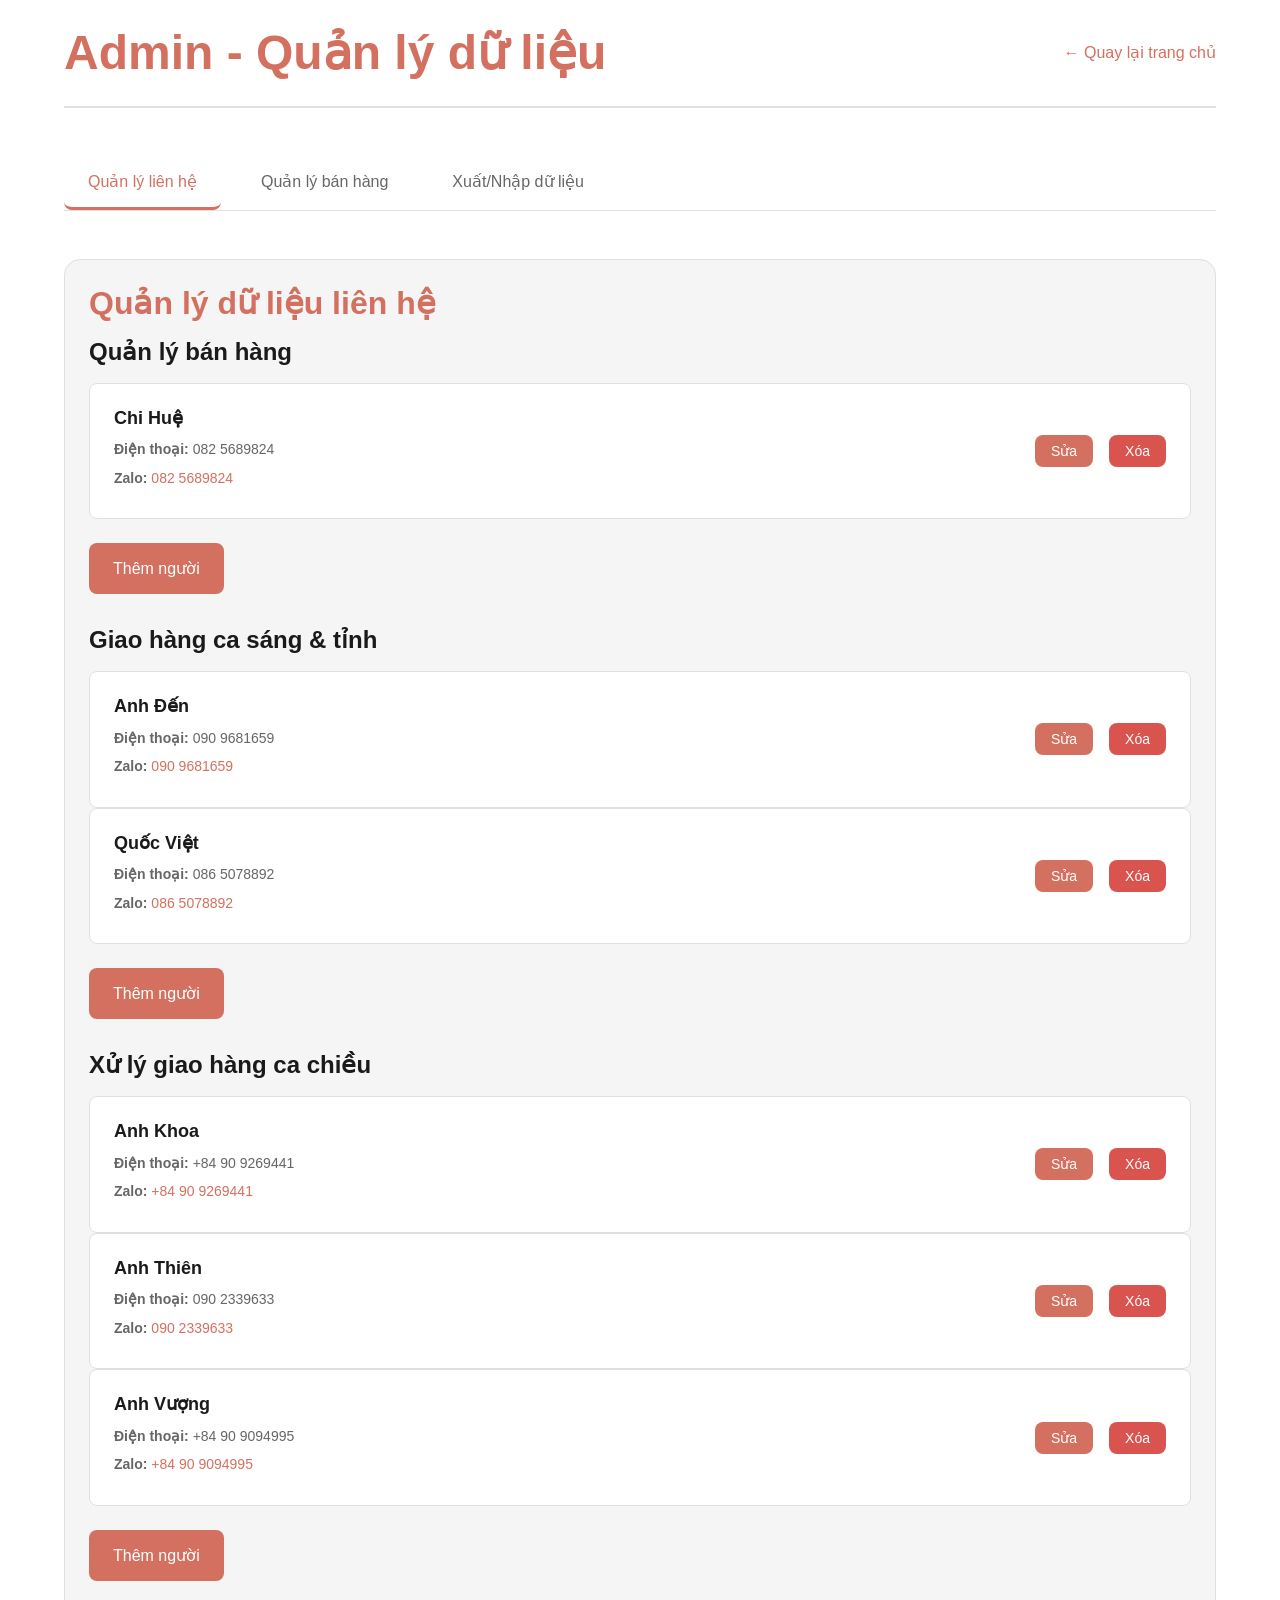
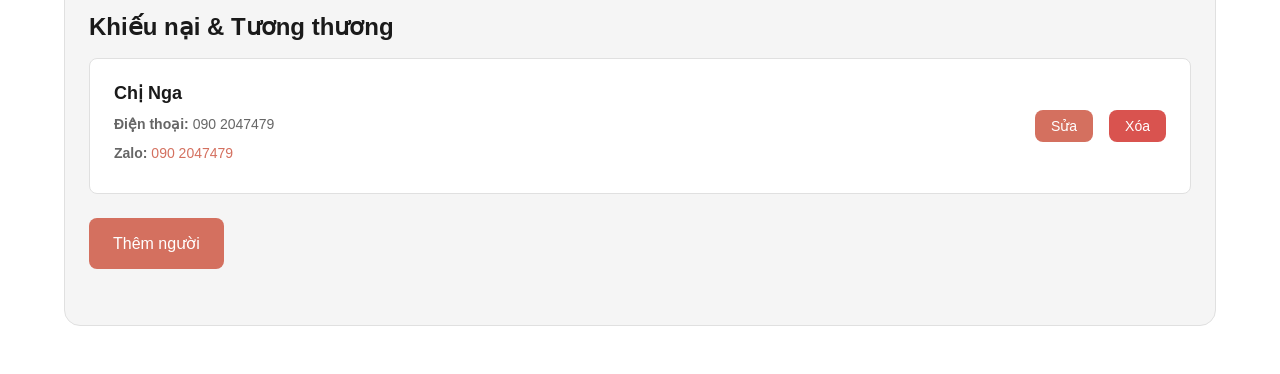
==== admin/index.html @ d62382dd "feat: admin page for contact and sales data management Create admin interface for editing contact an" ====
<!DOCTYPE html>
<html lang="vi">
<head>
    <meta charset="UTF-8">
    <meta name="viewport" content="width=device-width, initial-scale=1.0">
    <meta name="description" content="Admin - Quản lý dữ liệu">
    <title>Admin - Quản lý dữ liệu</title>
    <link rel="stylesheet" href="../css/root.css">
    <style>
        /* Admin Styles */
        .admin-container {
            max-width: 1200px;
            margin: 0 auto;
            padding: var(--spacing-lg);
        }

        .admin-header {
            display: flex;
            justify-content: space-between;
            align-items: center;
            margin-bottom: var(--spacing-2xl);
            border-bottom: 2px solid var(--color-border);
            padding-bottom: var(--spacing-lg);
        }

        .admin-header h1 {
            margin: 0;
            color: var(--color-primary);
        }

        .admin-tabs {
            display: flex;
            gap: var(--spacing-md);
            margin-bottom: var(--spacing-2xl);
            border-bottom: 1px solid var(--color-border);
        }

        .admin-tab-btn {
            padding: var(--spacing-md) var(--spacing-lg);
            background: none;
            border: none;
            border-bottom: 3px solid transparent;
            color: var(--color-text-light);
            font-size: var(--font-size-base);
            cursor: pointer;
            transition: all var(--transition-fast);
        }

        .admin-tab-btn.active {
            color: var(--color-primary);
            border-bottom-color: var(--color-primary);
            background: none;
        }

        .admin-tab-btn:hover {
            background: none;
            color: var(--color-text);
        }

        .admin-content {
            display: none;
        }

        .admin-content.active {
            display: block;
        }

        /* Form Styles */
        .form-section {
            background: var(--color-bg-secondary);
            border-radius: var(--radius-lg);
            padding: var(--spacing-lg);
            margin-bottom: var(--spacing-lg);
            border: 1px solid var(--color-border);
        }

        .form-section h2 {
            margin-top: 0;
            color: var(--color-primary);
        }

        .form-group {
            margin-bottom: var(--spacing-lg);
        }

        .form-group label {
            display: block;
            margin-bottom: var(--spacing-sm);
            font-weight: 600;
            color: var(--color-text);
        }

        .form-group input,
        .form-group textarea,
        .form-group select {
            width: 100%;
            padding: var(--spacing-md);
            border: 1px solid var(--color-border);
            border-radius: var(--radius-md);
            font-family: inherit;
            font-size: var(--font-size-base);
            color: var(--color-text);
            background-color: var(--color-bg);
            transition: border-color var(--transition-fast);
        }

        .form-group textarea {
            min-height: 100px;
            resize: vertical;
        }

        .form-group input:focus,
        .form-group textarea:focus,
        .form-group select:focus {
            outline: none;
            border-color: var(--color-primary);
            box-shadow: 0 0 0 3px rgba(212, 112, 95, 0.1);
        }

        .form-row {
            display: grid;
            grid-template-columns: 1fr 1fr;
            gap: var(--spacing-md);
        }

        /* Button Styles */
        .button-group {
            display: flex;
            gap: var(--spacing-md);
            margin-top: var(--spacing-lg);
            flex-wrap: wrap;
        }

        .btn-primary {
            background-color: var(--color-primary);
            color: white;
            padding: var(--spacing-md) var(--spacing-lg);
        }

        .btn-secondary {
            background-color: var(--color-bg-tertiary);
            color: var(--color-text);
            border: 1px solid var(--color-border);
        }

        .btn-danger {
            background-color: #D9534F;
            color: white;
        }

        .btn-danger:hover {
            background-color: #C9302C;
        }

        .btn-success {
            background-color: var(--color-accent);
            color: white;
        }

        .btn-success:hover {
            background-color: #2D5016;
        }

        /* List Styles */
        .item-list {
            display: flex;
            flex-direction: column;
            gap: var(--spacing-md);
        }

        .item-card {
            background: var(--color-bg);
            border: 1px solid var(--color-border);
            border-radius: var(--radius-md);
            padding: var(--spacing-lg);
            display: flex;
            justify-content: space-between;
            align-items: center;
        }

        .item-info h3 {
            margin: 0 0 var(--spacing-sm) 0;
            font-size: var(--font-size-lg);
        }

        .item-info p {
            margin: var(--spacing-xs) 0;
            color: var(--color-text-light);
            font-size: var(--font-size-sm);
        }

        .item-actions {
            display: flex;
            gap: var(--spacing-md);
        }

        .item-actions button {
            padding: var(--spacing-sm) var(--spacing-md);
            font-size: var(--font-size-sm);
        }

        /* Modal Styles */
        .modal {
            display: none;
            position: fixed;
            top: 0;
            left: 0;
            width: 100%;
            height: 100%;
            background: rgba(0, 0, 0, 0.5);
            z-index: 1000;
            justify-content: center;
            align-items: center;
        }

        .modal.active {
            display: flex;
        }

        .modal-content {
            background: var(--color-bg);
            border-radius: var(--radius-lg);
            padding: var(--spacing-xl);
            max-width: 600px;
            width: 90%;
            max-height: 90vh;
            overflow-y: auto;
            box-shadow: var(--shadow-lg);
        }

        .modal-header {
            display: flex;
            justify-content: space-between;
            align-items: center;
            margin-bottom: var(--spacing-lg);
            border-bottom: 1px solid var(--color-border);
            padding-bottom: var(--spacing-lg);
        }

        .modal-header h2 {
            margin: 0;
        }

        .close-btn {
            background: none;
            border: none;
            font-size: var(--font-size-xl);
            cursor: pointer;
            color: var(--color-text-light);
            width: auto;
            padding: 0;
            height: auto;
        }

        .close-btn:hover {
            color: var(--color-text);
            transform: none;
        }

        /* Status Messages */
        .status-message {
            padding: var(--spacing-md);
            border-radius: var(--radius-md);
            margin-bottom: var(--spacing-md);
            display: none;
            animation: slideDown 0.3s ease-out;
        }

        .status-message.active {
            display: block;
        }

        .status-message.success {
            background-color: #DFF0D8;
            color: #3C763D;
            border: 1px solid #D6E9C6;
        }

        .status-message.error {
            background-color: #F2DEDE;
            color: #A94442;
            border: 1px solid #EBCCD1;
        }

        @keyframes slideDown {
            from {
                opacity: 0;
                transform: translateY(-10px);
            }
            to {
                opacity: 1;
                transform: translateY(0);
            }
        }

        /* Responsive */
        @media (max-width: 768px) {
            .admin-container {
                padding: var(--spacing-md);
            }

            .form-row {
                grid-template-columns: 1fr;
            }

            .item-card {
                flex-direction: column;
                align-items: flex-start;
            }

            .item-actions {
                width: 100%;
                margin-top: var(--spacing-md);
            }

            .button-group {
                flex-direction: column;
            }

            .button-group button {
                width: 100%;
            }
        }

        /* Data Export/Import */
        .data-section {
            background: var(--color-bg-secondary);
            border-radius: var(--radius-lg);
            padding: var(--spacing-lg);
            margin-bottom: var(--spacing-lg);
            border: 1px solid var(--color-border);
        }

        .data-section h3 {
            margin-top: 0;
        }

        .json-display {
            background: var(--color-bg);
            border: 1px solid var(--color-border);
            border-radius: var(--radius-md);
            padding: var(--spacing-md);
            font-family: 'Courier New', monospace;
            font-size: var(--font-size-sm);
            overflow-x: auto;
            max-height: 400px;
            overflow-y: auto;
        }

        .json-display code {
            color: var(--color-text);
        }
    </style>
</head>
<body>
    <div class="admin-container">
        <div class="admin-header">
            <h1>Admin - Quản lý dữ liệu</h1>
            <a href="../index.html" style="color: var(--color-primary);">← Quay lại trang chủ</a>
        </div>

        <div class="status-message" id="statusMessage"></div>

        <div class="admin-tabs">
            <button class="admin-tab-btn active" data-tab="contact">Quản lý liên hệ</button>
            <button class="admin-tab-btn" data-tab="sales">Quản lý bán hàng</button>
            <button class="admin-tab-btn" data-tab="export">Xuất/Nhập dữ liệu</button>
        </div>

        <!-- Contact Management Tab -->
        <div class="admin-content active" id="contact-tab">
            <div class="form-section">
                <h2>Quản lý dữ liệu liên hệ</h2>
                <div id="contactSections"></div>
            </div>
        </div>

        <!-- Sales Management Tab -->
        <div class="admin-content" id="sales-tab">
            <div class="form-section">
                <h2>Sản phẩm</h2>
                <button class="btn-primary" onclick="openProductModal()">Thêm sản phẩm</button>
                <div id="productsList" class="item-list" style="margin-top: var(--spacing-lg);"></div>
            </div>

            <div class="form-section">
                <h2>Khuyến mại</h2>
                <button class="btn-primary" onclick="openPromotionModal()">Thêm khuyến mại</button>
                <div id="promotionsList" class="item-list" style="margin-top: var(--spacing-lg);"></div>
            </div>
        </div>

        <!-- Export/Import Tab -->
        <div class="admin-content" id="export-tab">
            <div class="data-section">
                <h3>Dữ liệu liên hệ (contact.json)</h3>
                <div class="json-display"><code id="contactJsonDisplay"></code></div>
                <div class="button-group">
                    <button class="btn-primary" onclick="downloadJSON('contact')">Tải xuống contact.json</button>
                    <button class="btn-secondary" onclick="copyToClipboard('contactJsonDisplay')">Sao chép</button>
                </div>
            </div>

            <div class="data-section">
                <h3>Dữ liệu bán hàng (sale.json)</h3>
                <div class="json-display"><code id="saleJsonDisplay"></code></div>
                <div class="button-group">
                    <button class="btn-primary" onclick="downloadJSON('sale')">Tải xuống sale.json</button>
                    <button class="btn-secondary" onclick="copyToClipboard('saleJsonDisplay')">Sao chép</button>
                </div>
            </div>
        </div>
    </div>

    <!-- Product Modal -->
    <div class="modal" id="productModal">
        <div class="modal-content">
            <div class="modal-header">
                <h2 id="productModalTitle">Thêm sản phẩm</h2>
                <button class="close-btn" onclick="closeProductModal()">&times;</button>
            </div>
            <form id="productForm">
                <div class="form-group">
                    <label>Tên sản phẩm</label>
                    <input type="text" id="productName" required>
                </div>
                <div class="form-row">
                    <div class="form-group">
                        <label>Giá (VNĐ)</label>
                        <input type="number" id="productPrice" required min="0">
                    </div>
                    <div class="form-group">
                        <label>Hình ảnh</label>
                        <input type="text" id="productImage" placeholder="tên file">
                    </div>
                </div>
                <div class="form-group">
                    <label>Mô tả</label>
                    <textarea id="productDescription"></textarea>
                </div>
                <div class="button-group">
                    <button type="button" class="btn-primary" onclick="saveProduct()">Lưu</button>
                    <button type="button" class="btn-secondary" onclick="closeProductModal()">Hủy</button>
                </div>
            </form>
        </div>
    </div>

    <!-- Promotion Modal -->
    <div class="modal" id="promotionModal">
        <div class="modal-content">
            <div class="modal-header">
                <h2 id="promotionModalTitle">Thêm khuyến mại</h2>
                <button class="close-btn" onclick="closePromotionModal()">&times;</button>
            </div>
            <form id="promotionForm">
                <div class="form-group">
                    <label>Tiêu đề</label>
                    <input type="text" id="promotionTitle" required>
                </div>
                <div class="form-group">
                    <label>Mô tả</label>
                    <textarea id="promotionDescription"></textarea>
                </div>
                <div class="form-row">
                    <div class="form-group">
                        <label>Giảm giá (%)</label>
                        <input type="number" id="promotionDiscount" required min="0" max="100">
                    </div>
                    <div class="form-group">
                        <label>Hạn sử dụng</label>
                        <input type="date" id="promotionValidUntil" required>
                    </div>
                </div>
                <div class="button-group">
                    <button type="button" class="btn-primary" onclick="savePromotion()">Lưu</button>
                    <button type="button" class="btn-secondary" onclick="closePromotionModal()">Hủy</button>
                </div>
            </form>
        </div>
    </div>

    <script>
        let contactData = {};
        let saleData = {};
        let editingProductIndex = null;
        let editingPromotionIndex = null;

        // Initialize
        async function init() {
            await loadData();
            renderContactSections();
            renderProducts();
            renderPromotions();
            displayJSON();
        }

        async function loadData() {
            try {
                const [contactRes, saleRes] = await Promise.all([
                    fetch('../data/contact.json'),
                    fetch('../data/sale.json')
                ]);

                if (contactRes.ok) contactData = await contactRes.json();
                if (saleRes.ok) saleData = await saleRes.json();
            } catch (error) {
                console.error('Error loading data:', error);
                showStatus('Lỗi khi tải dữ liệu', 'error');
            }
        }

        // Tab Navigation
        document.querySelectorAll('.admin-tab-btn').forEach(btn => {
            btn.addEventListener('click', () => {
                const tabName = btn.dataset.tab;
                document.querySelectorAll('.admin-tab-btn').forEach(b => b.classList.remove('active'));
                document.querySelectorAll('.admin-content').forEach(c => c.classList.remove('active'));
                btn.classList.add('active');
                document.getElementById(tabName + '-tab').classList.add('active');

                if (tabName === 'export') {
                    displayJSON();
                }
            });
        });

        // Contact Section Rendering
        function renderContactSections() {
            const container = document.getElementById('contactSections');
            container.innerHTML = '';

            Object.keys(contactData).forEach(sectionKey => {
                const section = contactData[sectionKey];
                const sectionDiv = document.createElement('div');
                sectionDiv.style.marginBottom = 'var(--spacing-xl)';

                const sectionTitle = document.createElement('h3');
                sectionTitle.textContent = section.title;
                sectionDiv.appendChild(sectionTitle);

                const itemsContainer = document.createElement('div');
                itemsContainer.style.marginBottom = 'var(--spacing-lg)';

                section.items.forEach((item, index) => {
                    const itemDiv = document.createElement('div');
                    itemDiv.className = 'item-card';
                    itemDiv.innerHTML = `
                        <div class="item-info">
                            <h3 style="margin-bottom: var(--spacing-sm);">${item.name}</h3>
                            <p><strong>Điện thoại:</strong> ${item.phone}</p>
                            <p><strong>Zalo:</strong> <a href="${item.href}" target="_blank">${item.phone}</a></p>
                        </div>
                        <div class="item-actions">
                            <button class="btn-primary" onclick="editContactItem('${sectionKey}', ${index})">Sửa</button>
                            <button class="btn-danger" onclick="deleteContactItem('${sectionKey}', ${index})">Xóa</button>
                        </div>
                    `;
                    itemsContainer.appendChild(itemDiv);
                });

                sectionDiv.appendChild(itemsContainer);

                const addBtn = document.createElement('button');
                addBtn.className = 'btn-primary';
                addBtn.textContent = 'Thêm người';
                addBtn.onclick = () => editContactItem(sectionKey, null);
                sectionDiv.appendChild(addBtn);

                container.appendChild(sectionDiv);
            });
        }

        function editContactItem(sectionKey, itemIndex) {
            const name = prompt('Tên:');
            if (name === null) return;

            const phone = prompt('Điện thoại:');
            if (phone === null) return;

            const item = { name, phone, href: `https://zalo.me/${phone.replace(/\s+/g, '')}` };

            if (itemIndex !== null) {
                contactData[sectionKey].items[itemIndex] = item;
            } else {
                contactData[sectionKey].items.push(item);
            }

            saveContactData();
            renderContactSections();
        }

        function deleteContactItem(sectionKey, itemIndex) {
            if (confirm('Xóa mục này?')) {
                contactData[sectionKey].items.splice(itemIndex, 1);
                saveContactData();
                renderContactSections();
            }
        }

        async function saveContactData() {
            try {
                // In a real scenario, you'd send this to a backend API
                // For now, we'll just update the local data and show a message
                console.log('Contact data saved:', contactData);
                showStatus('Dữ liệu liên hệ đã được cập nhật (vui lòng tải xuống để lưu vào file)', 'success');
            } catch (error) {
                showStatus('Lỗi khi lưu dữ liệu', 'error');
            }
        }

        // Product Functions
        function renderProducts() {
            const container = document.getElementById('productsList');
            if (!saleData.products) {
                saleData.products = [];
            }

            container.innerHTML = '';
            saleData.products.forEach((product, index) => {
                const card = document.createElement('div');
                card.className = 'item-card';
                card.innerHTML = `
                    <div class="item-info">
                        <h3 style="margin-bottom: var(--spacing-sm);">${product.name}</h3>
                        <p><strong>Giá:</strong> ${product.price?.toLocaleString('vi-VN')} VNĐ</p>
                        <p style="color: var(--color-text-light);">${product.description}</p>
                    </div>
                    <div class="item-actions">
                        <button class="btn-primary" onclick="editProduct(${index})">Sửa</button>
                        <button class="btn-danger" onclick="deleteProduct(${index})">Xóa</button>
                    </div>
                `;
                container.appendChild(card);
            });
        }

        function openProductModal() {
            editingProductIndex = null;
            document.getElementById('productModalTitle').textContent = 'Thêm sản phẩm';
            document.getElementById('productForm').reset();
            document.getElementById('productModal').classList.add('active');
        }

        function editProduct(index) {
            editingProductIndex = index;
            const product = saleData.products[index];
            document.getElementById('productModalTitle').textContent = 'Sửa sản phẩm';
            document.getElementById('productName').value = product.name;
            document.getElementById('productPrice').value = product.price;
            document.getElementById('productImage').value = product.image || '';
            document.getElementById('productDescription').value = product.description || '';
            document.getElementById('productModal').classList.add('active');
        }

        function closeProductModal() {
            document.getElementById('productModal').classList.remove('active');
            editingProductIndex = null;
        }

        function saveProduct() {
            const product = {
                id: editingProductIndex !== null ? saleData.products[editingProductIndex].id : Date.now(),
                name: document.getElementById('productName').value,
                price: parseInt(document.getElementById('productPrice').value),
                image: document.getElementById('productImage').value,
                description: document.getElementById('productDescription').value
            };

            if (editingProductIndex !== null) {
                saleData.products[editingProductIndex] = product;
            } else {
                saleData.products.push(product);
            }

            saveSaleData();
            renderProducts();
            closeProductModal();
        }

        function deleteProduct(index) {
            if (confirm('Xóa sản phẩm này?')) {
                saleData.products.splice(index, 1);
                saveSaleData();
                renderProducts();
            }
        }

        // Promotion Functions
        function renderPromotions() {
            const container = document.getElementById('promotionsList');
            if (!saleData.promotions) {
                saleData.promotions = [];
            }

            container.innerHTML = '';
            saleData.promotions.forEach((promotion, index) => {
                const card = document.createElement('div');
                card.className = 'item-card';
                card.innerHTML = `
                    <div class="item-info">
                        <h3 style="margin-bottom: var(--spacing-sm);">${promotion.title}</h3>
                        <p style="color: var(--color-text-light);">${promotion.description}</p>
                        <p><strong>Giảm:</strong> ${promotion.discount}% | <strong>Hạn:</strong> ${promotion.validUntil}</p>
                    </div>
                    <div class="item-actions">
                        <button class="btn-primary" onclick="editPromotion(${index})">Sửa</button>
                        <button class="btn-danger" onclick="deletePromotion(${index})">Xóa</button>
                    </div>
                `;
                container.appendChild(card);
            });
        }

        function openPromotionModal() {
            editingPromotionIndex = null;
            document.getElementById('promotionModalTitle').textContent = 'Thêm khuyến mại';
            document.getElementById('promotionForm').reset();
            document.getElementById('promotionModal').classList.add('active');
        }

        function editPromotion(index) {
            editingPromotionIndex = index;
            const promo = saleData.promotions[index];
            document.getElementById('promotionModalTitle').textContent = 'Sửa khuyến mại';
            document.getElementById('promotionTitle').value = promo.title;
            document.getElementById('promotionDescription').value = promo.description || '';
            document.getElementById('promotionDiscount').value = promo.discount;
            document.getElementById('promotionValidUntil').value = promo.validUntil;
            document.getElementById('promotionModal').classList.add('active');
        }

        function closePromotionModal() {
            document.getElementById('promotionModal').classList.remove('active');
            editingPromotionIndex = null;
        }

        function savePromotion() {
            const promotion = {
                id: editingPromotionIndex !== null ? saleData.promotions[editingPromotionIndex].id : Date.now(),
                title: document.getElementById('promotionTitle').value,
                description: document.getElementById('promotionDescription').value,
                discount: parseInt(document.getElementById('promotionDiscount').value),
                validUntil: document.getElementById('promotionValidUntil').value
            };

            if (editingPromotionIndex !== null) {
                saleData.promotions[editingPromotionIndex] = promotion;
            } else {
                saleData.promotions.push(promotion);
            }

            saveSaleData();
            renderPromotions();
            closePromotionModal();
        }

        function deletePromotion(index) {
            if (confirm('Xóa khuyến mại này?')) {
                saleData.promotions.splice(index, 1);
                saveSaleData();
                renderPromotions();
            }
        }

        async function saveSaleData() {
            try {
                console.log('Sale data saved:', saleData);
                showStatus('Dữ liệu bán hàng đã được cập nhật (vui lòng tải xuống để lưu vào file)', 'success');
                displayJSON();
            } catch (error) {
                showStatus('Lỗi khi lưu dữ liệu', 'error');
            }
        }

        // Display JSON
        function displayJSON() {
            document.getElementById('contactJsonDisplay').textContent = JSON.stringify(contactData, null, 2);
            document.getElementById('saleJsonDisplay').textContent = JSON.stringify(saleData, null, 2);
        }

        // Utilities
        function downloadJSON(type) {
            const data = type === 'contact' ? contactData : saleData;
            const jsonString = JSON.stringify(data, null, 2);
            const blob = new Blob([jsonString], { type: 'application/json' });
            const url = URL.createObjectURL(blob);
            const a = document.createElement('a');
            a.href = url;
            a.download = type + '.json';
            a.click();
            URL.revokeObjectURL(url);
        }

        function copyToClipboard(elementId) {
            const element = document.getElementById(elementId);
            const text = element.textContent;
            navigator.clipboard.writeText(text).then(() => {
                showStatus('Đã sao chép vào clipboard', 'success');
            }).catch(() => {
                showStatus('Lỗi khi sao chép', 'error');
            });
        }

        function showStatus(message, type) {
            const element = document.getElementById('statusMessage');
            element.textContent = message;
            element.className = 'status-message active ' + type;
            setTimeout(() => {
                element.classList.remove('active');
            }, 3000);
        }

        // Close modals on background click
        document.getElementById('productModal').addEventListener('click', (e) => {
            if (e.target === document.getElementById('productModal')) {
                closeProductModal();
            }
        });

        document.getElementById('promotionModal').addEventListener('click', (e) => {
            if (e.target === document.getElementById('promotionModal')) {
                closePromotionModal();
            }
        });

        // Initialize on load
        if (document.readyState === 'loading') {
            document.addEventListener('DOMContentLoaded', init);
        } else {
            init();
        }
    </script>
</body>
</html>
---- css/root.css ----
/* Root Theme Variables - Light Mode (Default) */
:root {
  /* Primary Colors */
  --color-primary: #D4705F;
  --color-primary-dark: #B85A4F;
  
  /* Neutral Colors */
  --color-text: #1A1A1A;
  --color-text-light: #666666;
  --color-text-muted: #999999;
  
  --color-bg: #FFFFFF;
  --color-bg-secondary: #F5F5F5;
  --color-bg-tertiary: #EEEEEE;
  
  --color-border: #E0E0E0;
  --color-border-light: #F0F0F0;
  
  /* Accent Colors */
  --color-accent: #2D5016;
  --color-accent-light: #8FB069;
  
  /* Shadows */
  --shadow-sm: 0 1px 3px rgba(0, 0, 0, 0.1);
  --shadow-md: 0 4px 12px rgba(0, 0, 0, 0.1);
  --shadow-lg: 0 10px 25px rgba(0, 0, 0, 0.15);
  
  /* Spacing */
  --spacing-xs: 4px;
  --spacing-sm: 8px;
  --spacing-md: 16px;
  --spacing-lg: 24px;
  --spacing-xl: 32px;
  --spacing-2xl: 48px;
  --spacing-3xl: 64px;
  
  /* Typography */
  --font-family-sans: -apple-system, BlinkMacSystemFont, 'Segoe UI', Roboto, Oxygen, Ubuntu, Cantarell, sans-serif;
  --font-family-serif: Georgia, 'Times New Roman', serif;
  --font-size-xs: 12px;
  --font-size-sm: 14px;
  --font-size-base: 16px;
  --font-size-lg: 18px;
  --font-size-xl: 24px;
  --font-size-2xl: 32px;
  --font-size-3xl: 48px;
  
  --line-height-tight: 1.2;
  --line-height-normal: 1.5;
  --line-height-relaxed: 1.75;
  
  /* Border Radius */
  --radius-sm: 4px;
  --radius-md: 8px;
  --radius-lg: 16px;
  --radius-xl: 24px;
  
  /* Transitions */
  --transition-fast: 150ms ease-in-out;
  --transition-base: 250ms ease-in-out;
  --transition-slow: 350ms ease-in-out;
}

/* Dark Mode */
body.dark {
  --color-primary: #E8A89F;
  --color-primary-dark: #D4705F;
  
  --color-text: #E5E5E5;
  --color-text-light: #B0B0B0;
  --color-text-muted: #808080;
  
  --color-bg: #1A1A1A;
  --color-bg-secondary: #2D2D2D;
  --color-bg-tertiary: #3A3A3A;
  
  --color-border: #404040;
  --color-border-light: #333333;
  
  --color-accent: #A8D376;
  --color-accent-light: #6FA850;
  
  --shadow-sm: 0 1px 3px rgba(0, 0, 0, 0.3);
  --shadow-md: 0 4px 12px rgba(0, 0, 0, 0.4);
  --shadow-lg: 0 10px 25px rgba(0, 0, 0, 0.5);
}

/* Global Styles */
* {
  margin: 0;
  padding: 0;
  box-sizing: border-box;
}

html {
  scroll-behavior: smooth;
  background-color: var(--color-bg);
  color: var(--color-text);
  transition: background-color var(--transition-base), color var(--transition-base);
}

body {
  font-family: var(--font-family-sans);
  font-size: var(--font-size-base);
  line-height: var(--line-height-normal);
  color: var(--color-text);
  background-color: var(--color-bg);
  transition: background-color var(--transition-base), color var(--transition-base);
}

h1, h2, h3, h4, h5, h6 {
  font-weight: 600;
  line-height: var(--line-height-tight);
  margin-bottom: var(--spacing-md);
}

h1 {
  font-size: var(--font-size-3xl);
}

h2 {
  font-size: var(--font-size-2xl);
}

h3 {
  font-size: var(--font-size-xl);
}

p {
  margin-bottom: var(--spacing-md);
  line-height: var(--line-height-relaxed);
}

a {
  color: var(--color-primary);
  text-decoration: none;
  transition: color var(--transition-fast);
}

a:hover {
  color: var(--color-primary-dark);
  text-decoration: underline;
}

button {
  font-family: inherit;
  font-size: inherit;
  cursor: pointer;
  border: none;
  border-radius: var(--radius-md);
  padding: var(--spacing-sm) var(--spacing-md);
  transition: all var(--transition-fast);
  background-color: var(--color-primary);
  color: white;
}

button:hover {
  background-color: var(--color-primary-dark);
  transform: translateY(-2px);
  box-shadow: var(--shadow-md);
}

button:active {
  transform: translateY(0);
}

img {
  max-width: 100%;
  height: auto;
  display: block;
}

main {
  min-height: 100vh;
}

/* Container Utility */
.container {
  max-width: 1200px;
  margin: 0 auto;
  padding: 0 var(--spacing-md);
}

/* Responsive */
@media (max-width: 768px) {
  :root {
    --font-size-3xl: 36px;
    --font-size-2xl: 28px;
    --font-size-xl: 20px;
  }
  
  .container {
    padding: 0 var(--spacing-md);
  }
}

@media (max-width: 480px) {
  :root {
    --font-size-3xl: 28px;
    --font-size-2xl: 24px;
    --font-size-xl: 18px;
    --spacing-lg: 16px;
  }
}
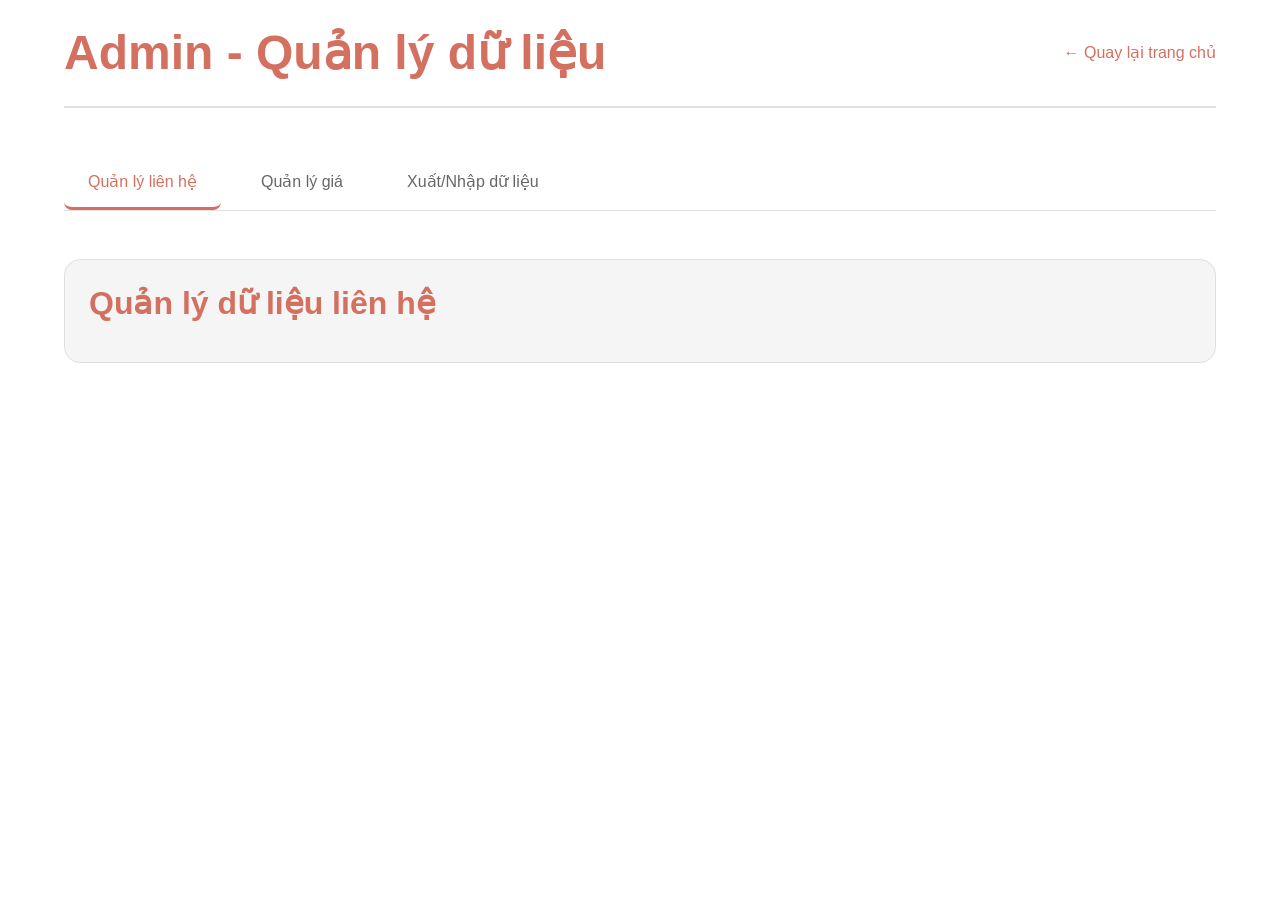
==== commit af368fa2: "refactor: streamline admin page price management Rename "Quản lý bán hàng", remove empty promotions," ====
--- a/admin/index.html
+++ b/admin/index.html
@@ -363,7 +363,7 @@
 
         <div class="admin-tabs">
             <button class="admin-tab-btn active" data-tab="contact">Quản lý liên hệ</button>
-            <button class="admin-tab-btn" data-tab="sales">Quản lý bán hàng</button>
+            <button class="admin-tab-btn" data-tab="price">Quản lý giá</button>
             <button class="admin-tab-btn" data-tab="export">Xuất/Nhập dữ liệu</button>
         </div>
 
@@ -375,18 +375,11 @@
             </div>
         </div>
 
-        <!-- Sales Management Tab -->
-        <div class="admin-content" id="sales-tab">
+        <!-- Price Management Tab -->
+        <div class="admin-content" id="price-tab">
             <div class="form-section">
-                <h2>Sản phẩm</h2>
-                <button class="btn-primary" onclick="openProductModal()">Thêm sản phẩm</button>
-                <div id="productsList" class="item-list" style="margin-top: var(--spacing-lg);"></div>
-            </div>
-
-            <div class="form-section">
-                <h2>Khuyến mại</h2>
-                <button class="btn-primary" onclick="openPromotionModal()">Thêm khuyến mại</button>
-                <div id="promotionsList" class="item-list" style="margin-top: var(--spacing-lg);"></div>
+                <h2>Quản lý giá sản phẩm</h2>
+                <div id="priceList" class="item-list"></div>
             </div>
         </div>
 
@@ -413,68 +406,24 @@
     </div>
 
     <!-- Product Modal -->
-    <div class="modal" id="productModal">
+    <div class="modal" id="priceModal">
         <div class="modal-content">
             <div class="modal-header">
-                <h2 id="productModalTitle">Thêm sản phẩm</h2>
-                <button class="close-btn" onclick="closeProductModal()">&times;</button>
+                <h2 id="priceModalTitle">Cập nhật giá</h2>
+                <button class="close-btn" onclick="closePriceModal()">&times;</button>
             </div>
-            <form id="productForm">
+            <form id="priceForm">
                 <div class="form-group">
                     <label>Tên sản phẩm</label>
-                    <input type="text" id="productName" required>
-                </div>
-                <div class="form-row">
-                    <div class="form-group">
-                        <label>Giá (VNĐ)</label>
-                        <input type="number" id="productPrice" required min="0">
-                    </div>
-                    <div class="form-group">
-                        <label>Hình ảnh</label>
-                        <input type="text" id="productImage" placeholder="tên file">
-                    </div>
+                    <input type="text" id="priceName" disabled>
                 </div>
                 <div class="form-group">
-                    <label>Mô tả</label>
-                    <textarea id="productDescription"></textarea>
+                    <label>Giá (VNĐ)</label>
+                    <input type="number" id="priceValue" required min="0">
                 </div>
                 <div class="button-group">
-                    <button type="button" class="btn-primary" onclick="saveProduct()">Lưu</button>
-                    <button type="button" class="btn-secondary" onclick="closeProductModal()">Hủy</button>
-                </div>
-            </form>
-        </div>
-    </div>
-
-    <!-- Promotion Modal -->
-    <div class="modal" id="promotionModal">
-        <div class="modal-content">
-            <div class="modal-header">
-                <h2 id="promotionModalTitle">Thêm khuyến mại</h2>
-                <button class="close-btn" onclick="closePromotionModal()">&times;</button>
-            </div>
-            <form id="promotionForm">
-                <div class="form-group">
-                    <label>Tiêu đề</label>
-                    <input type="text" id="promotionTitle" required>
-                </div>
-                <div class="form-group">
-                    <label>Mô tả</label>
-                    <textarea id="promotionDescription"></textarea>
-                </div>
-                <div class="form-row">
-                    <div class="form-group">
-                        <label>Giảm giá (%)</label>
-                        <input type="number" id="promotionDiscount" required min="0" max="100">
-                    </div>
-                    <div class="form-group">
-                        <label>Hạn sử dụng</label>
-                        <input type="date" id="promotionValidUntil" required>
-                    </div>
-                </div>
-                <div class="button-group">
-                    <button type="button" class="btn-primary" onclick="savePromotion()">Lưu</button>
-                    <button type="button" class="btn-secondary" onclick="closePromotionModal()">Hủy</button>
+                    <button type="button" class="btn-primary" onclick="savePrice()">Lưu</button>
+                    <button type="button" class="btn-secondary" onclick="closePriceModal()">Hủy</button>
                 </div>
             </form>
         </div>
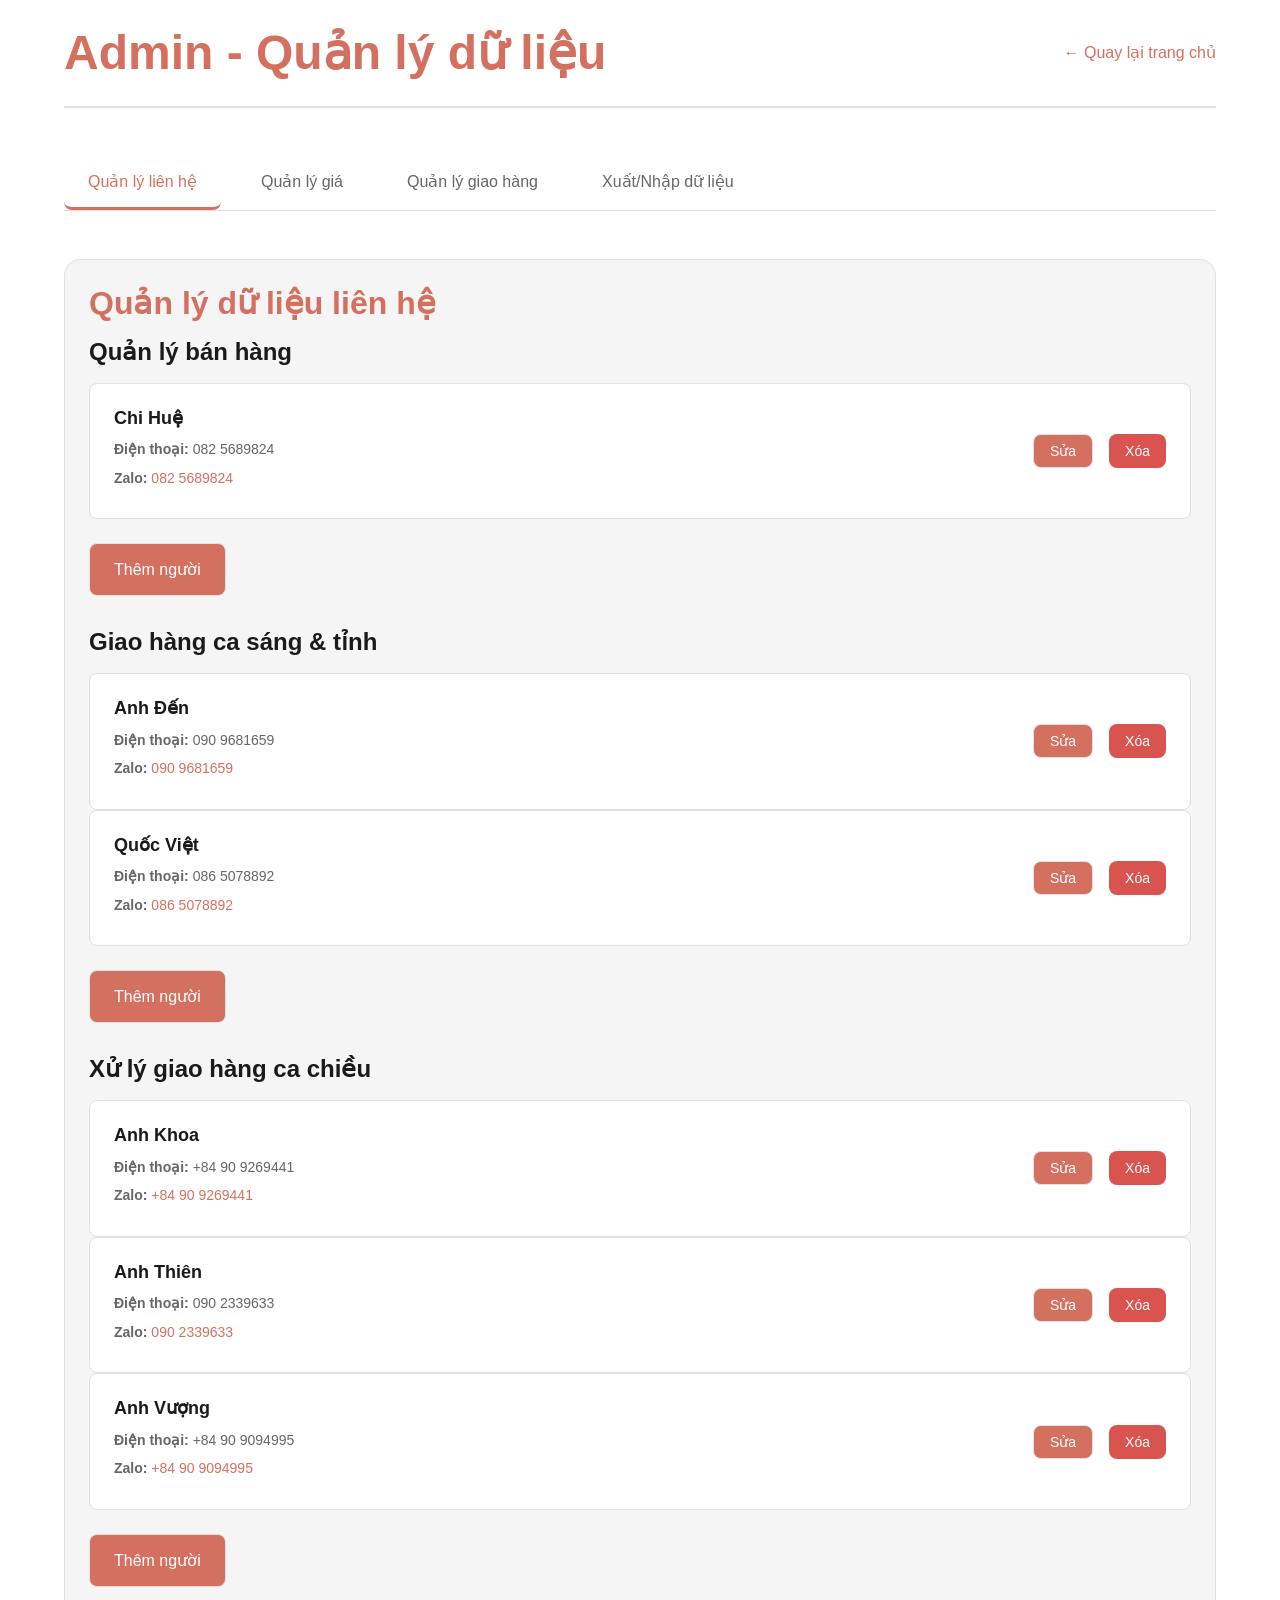
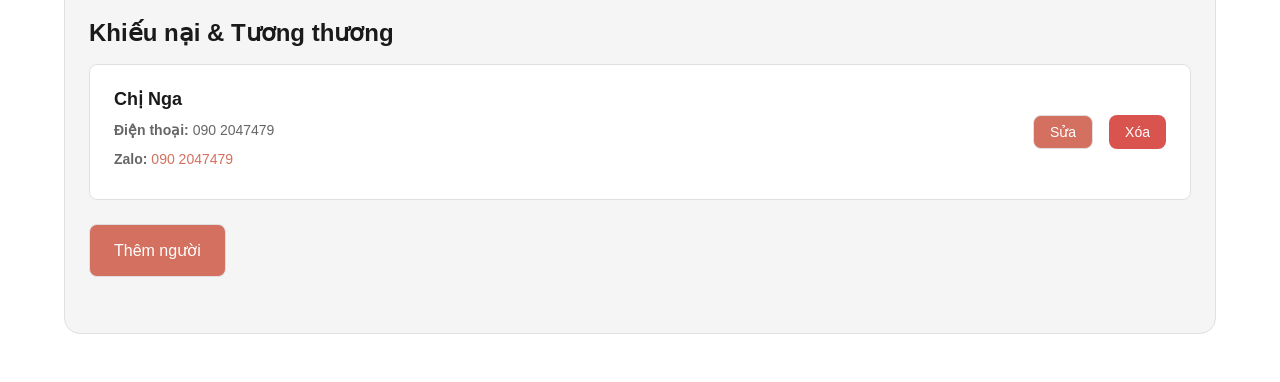
==== commit bcc1cb63: "feat: update admin page with price and delivery management tabs Rename and update Price Management; " ====
--- a/admin/index.html
+++ b/admin/index.html
@@ -33,6 +33,7 @@
             gap: var(--spacing-md);
             margin-bottom: var(--spacing-2xl);
             border-bottom: 1px solid var(--color-border);
+            flex-wrap: wrap;
         }
 
         .admin-tab-btn {
@@ -102,6 +103,7 @@
             color: var(--color-text);
             background-color: var(--color-bg);
             transition: border-color var(--transition-fast);
+            box-sizing: border-box;
         }
 
         .form-group textarea {
@@ -131,10 +133,25 @@
             flex-wrap: wrap;
         }
 
+        .btn-primary,
+        .btn-secondary,
+        .btn-danger,
+        .btn-success {
+            border: 1px solid var(--color-border);
+            padding: var(--spacing-md) var(--spacing-lg);
+            border-radius: var(--radius-md);
+            cursor: pointer;
+            font-size: var(--font-size-base);
+            transition: all var(--transition-fast);
+        }
+
         .btn-primary {
             background-color: var(--color-primary);
             color: white;
-            padding: var(--spacing-md) var(--spacing-lg);
+        }
+
+        .btn-primary:hover {
+            opacity: 0.9;
         }
 
         .btn-secondary {
@@ -143,9 +160,14 @@
             border: 1px solid var(--color-border);
         }
 
+        .btn-secondary:hover {
+            background-color: var(--color-border);
+        }
+
         .btn-danger {
             background-color: #D9534F;
             color: white;
+            border: none;
         }
 
         .btn-danger:hover {
@@ -155,6 +177,7 @@
         .btn-success {
             background-color: var(--color-accent);
             color: white;
+            border: none;
         }
 
         .btn-success:hover {
@@ -293,33 +316,31 @@
             }
         }
 
-        /* Responsive */
-        @media (max-width: 768px) {
-            .admin-container {
-                padding: var(--spacing-md);
-            }
-
-            .form-row {
-                grid-template-columns: 1fr;
-            }
-
-            .item-card {
-                flex-direction: column;
-                align-items: flex-start;
-            }
-
-            .item-actions {
-                width: 100%;
-                margin-top: var(--spacing-md);
-            }
-
-            .button-group {
-                flex-direction: column;
-            }
-
-            .button-group button {
-                width: 100%;
-            }
+        /* Table Styles */
+        table {
+            width: 100%;
+            border-collapse: collapse;
+        }
+
+        table thead tr {
+            background-color: var(--color-bg-tertiary);
+            border-bottom: 2px solid var(--color-border);
+        }
+
+        table th {
+            padding: var(--spacing-md);
+            text-align: left;
+            font-weight: 600;
+            color: var(--color-text);
+        }
+
+        table td {
+            padding: var(--spacing-md);
+            border-bottom: 1px solid var(--color-border);
+        }
+
+        table tbody tr:hover {
+            background-color: var(--color-bg-secondary);
         }
 
         /* Data Export/Import */
@@ -350,6 +371,40 @@
         .json-display code {
             color: var(--color-text);
         }
+
+        /* Responsive */
+        @media (max-width: 768px) {
+            .admin-container {
+                padding: var(--spacing-md);
+            }
+
+            .form-row {
+                grid-template-columns: 1fr;
+            }
+
+            .item-card {
+                flex-direction: column;
+                align-items: flex-start;
+            }
+
+            .item-actions {
+                width: 100%;
+                margin-top: var(--spacing-md);
+            }
+
+            .button-group {
+                flex-direction: column;
+            }
+
+            .button-group button {
+                width: 100%;
+            }
+
+            table th, table td {
+                padding: var(--spacing-sm);
+                font-size: var(--font-size-sm);
+            }
+        }
     </style>
 </head>
 <body>
@@ -364,6 +419,7 @@
         <div class="admin-tabs">
             <button class="admin-tab-btn active" data-tab="contact">Quản lý liên hệ</button>
             <button class="admin-tab-btn" data-tab="price">Quản lý giá</button>
+            <button class="admin-tab-btn" data-tab="delivery">Quản lý giao hàng</button>
             <button class="admin-tab-btn" data-tab="export">Xuất/Nhập dữ liệu</button>
         </div>
 
@@ -378,8 +434,54 @@
         <!-- Price Management Tab -->
         <div class="admin-content" id="price-tab">
             <div class="form-section">
-                <h2>Quản lý giá sản phẩm</h2>
-                <div id="priceList" class="item-list"></div>
+                <h2>Quản lý giá</h2>
+                <table>
+                    <thead>
+                        <tr>
+                            <th>Tên sản phẩm</th>
+                            <th>Giá (VNĐ)</th>
+                            <th style="text-align: center; width: 200px;">Hành động</th>
+                        </tr>
+                    </thead>
+                    <tbody id="priceTable">
+                    </tbody>
+                </table>
+                <button class="btn-primary" style="margin-top: var(--spacing-lg);" onclick="openPriceModal()">+ Thêm giá</button>
+            </div>
+        </div>
+
+        <!-- Delivery Management Tab -->
+        <div class="admin-content" id="delivery-tab">
+            <div class="form-section">
+                <h2>Quản lý giao hàng - TP HCM</h2>
+                <table>
+                    <thead>
+                        <tr>
+                            <th>Quận</th>
+                            <th>Phí (VNĐ)</th>
+                            <th style="text-align: center; width: 200px;">Hành động</th>
+                        </tr>
+                    </thead>
+                    <tbody id="deliveryTphcmTable">
+                    </tbody>
+                </table>
+                <button class="btn-primary" style="margin-top: var(--spacing-lg);" onclick="openDeliveryModal('tphcm')">+ Thêm Quận</button>
+            </div>
+
+            <div class="form-section" style="margin-top: var(--spacing-xl);">
+                <h2>Quản lý giao hàng - Các tỉnh khác</h2>
+                <table>
+                    <thead>
+                        <tr>
+                            <th>Tỉnh/Thành phố</th>
+                            <th>Phí (VNĐ)</th>
+                            <th style="text-align: center; width: 200px;">Hành động</th>
+                        </tr>
+                    </thead>
+                    <tbody id="deliveryOthersTable">
+                    </tbody>
+                </table>
+                <button class="btn-primary" style="margin-top: var(--spacing-lg);" onclick="openDeliveryModal('others')">+ Thêm Tỉnh</button>
             </div>
         </div>
 
@@ -405,17 +507,17 @@
         </div>
     </div>
 
-    <!-- Product Modal -->
+    <!-- Price Modal -->
     <div class="modal" id="priceModal">
         <div class="modal-content">
             <div class="modal-header">
-                <h2 id="priceModalTitle">Cập nhật giá</h2>
+                <h2 id="priceModalTitle">Thêm giá</h2>
                 <button class="close-btn" onclick="closePriceModal()">&times;</button>
             </div>
             <form id="priceForm">
                 <div class="form-group">
                     <label>Tên sản phẩm</label>
-                    <input type="text" id="priceName" disabled>
+                    <input type="text" id="priceName" required>
                 </div>
                 <div class="form-group">
                     <label>Giá (VNĐ)</label>
@@ -429,18 +531,43 @@
         </div>
     </div>
 
+    <!-- Delivery Modal -->
+    <div class="modal" id="deliveryModal">
+        <div class="modal-content">
+            <div class="modal-header">
+                <h2 id="deliveryModalTitle">Thêm khu vực giao hàng</h2>
+                <button class="close-btn" onclick="closeDeliveryModal()">&times;</button>
+            </div>
+            <form id="deliveryForm">
+                <div class="form-group">
+                    <label id="deliveryLocationLabel">Quận</label>
+                    <input type="text" id="deliveryLocation" required>
+                </div>
+                <div class="form-group">
+                    <label>Phí giao hàng (VNĐ)</label>
+                    <input type="number" id="deliveryFee" required min="0">
+                </div>
+                <div class="button-group">
+                    <button type="button" class="btn-primary" onclick="saveDelivery()">Lưu</button>
+                    <button type="button" class="btn-secondary" onclick="closeDeliveryModal()">Hủy</button>
+                </div>
+            </form>
+        </div>
+    </div>
+
     <script>
         let contactData = {};
         let saleData = {};
-        let editingProductIndex = null;
-        let editingPromotionIndex = null;
+        let editingPriceIndex = null;
+        let editingDeliveryIndex = null;
+        let currentDeliveryType = null;
 
         // Initialize
         async function init() {
             await loadData();
             renderContactSections();
-            renderProducts();
-            renderPromotions();
+            renderPrices();
+            renderDeliveries();
             displayJSON();
         }
 
@@ -549,8 +676,6 @@
 
         async function saveContactData() {
             try {
-                // In a real scenario, you'd send this to a backend API
-                // For now, we'll just update the local data and show a message
                 console.log('Contact data saved:', contactData);
                 showStatus('Dữ liệu liên hệ đã được cập nhật (vui lòng tải xuống để lưu vào file)', 'success');
             } catch (error) {
@@ -558,157 +683,179 @@
             }
         }
 
-        // Product Functions
-        function renderProducts() {
-            const container = document.getElementById('productsList');
-            if (!saleData.products) {
-                saleData.products = [];
+        // Price Functions
+        function renderPrices() {
+            const container = document.getElementById('priceTable');
+            if (!saleData.price) {
+                saleData.price = [];
             }
 
             container.innerHTML = '';
-            saleData.products.forEach((product, index) => {
-                const card = document.createElement('div');
-                card.className = 'item-card';
-                card.innerHTML = `
-                    <div class="item-info">
-                        <h3 style="margin-bottom: var(--spacing-sm);">${product.name}</h3>
-                        <p><strong>Giá:</strong> ${product.price?.toLocaleString('vi-VN')} VNĐ</p>
-                        <p style="color: var(--color-text-light);">${product.description}</p>
-                    </div>
-                    <div class="item-actions">
-                        <button class="btn-primary" onclick="editProduct(${index})">Sửa</button>
-                        <button class="btn-danger" onclick="deleteProduct(${index})">Xóa</button>
-                    </div>
+            saleData.price.forEach((price, index) => {
+                const row = document.createElement('tr');
+                row.innerHTML = `
+                    <td>${price.name}</td>
+                    <td>${price.value.toLocaleString('vi-VN')}</td>
+                    <td style="text-align: center;">
+                        <button class="btn-primary" style="padding: var(--spacing-sm) var(--spacing-md);" onclick="editPrice(${index})">Sửa</button>
+                        <button class="btn-danger" style="padding: var(--spacing-sm) var(--spacing-md);" onclick="deletePrice(${index})">Xóa</button>
+                    </td>
                 `;
-                container.appendChild(card);
+                container.appendChild(row);
             });
         }
 
-        function openProductModal() {
-            editingProductIndex = null;
-            document.getElementById('productModalTitle').textContent = 'Thêm sản phẩm';
-            document.getElementById('productForm').reset();
-            document.getElementById('productModal').classList.add('active');
-        }
-
-        function editProduct(index) {
-            editingProductIndex = index;
-            const product = saleData.products[index];
-            document.getElementById('productModalTitle').textContent = 'Sửa sản phẩm';
-            document.getElementById('productName').value = product.name;
-            document.getElementById('productPrice').value = product.price;
-            document.getElementById('productImage').value = product.image || '';
-            document.getElementById('productDescription').value = product.description || '';
-            document.getElementById('productModal').classList.add('active');
-        }
-
-        function closeProductModal() {
-            document.getElementById('productModal').classList.remove('active');
-            editingProductIndex = null;
-        }
-
-        function saveProduct() {
-            const product = {
-                id: editingProductIndex !== null ? saleData.products[editingProductIndex].id : Date.now(),
-                name: document.getElementById('productName').value,
-                price: parseInt(document.getElementById('productPrice').value),
-                image: document.getElementById('productImage').value,
-                description: document.getElementById('productDescription').value
+        function openPriceModal() {
+            editingPriceIndex = null;
+            document.getElementById('priceModalTitle').textContent = 'Thêm giá';
+            document.getElementById('priceForm').reset();
+            document.getElementById('priceName').removeAttribute('disabled');
+            document.getElementById('priceModal').classList.add('active');
+        }
+
+        function editPrice(index) {
+            editingPriceIndex = index;
+            const price = saleData.price[index];
+            document.getElementById('priceModalTitle').textContent = 'Sửa giá';
+            document.getElementById('priceName').value = price.name;
+            document.getElementById('priceName').setAttribute('disabled', 'disabled');
+            document.getElementById('priceValue').value = price.value;
+            document.getElementById('priceModal').classList.add('active');
+        }
+
+        function closePriceModal() {
+            document.getElementById('priceModal').classList.remove('active');
+            editingPriceIndex = null;
+        }
+
+        function savePrice() {
+            if (!document.getElementById('priceName').value || !document.getElementById('priceValue').value) {
+                showStatus('Vui lòng điền đầy đủ thông tin', 'error');
+                return;
+            }
+
+            const price = {
+                id: editingPriceIndex !== null ? saleData.price[editingPriceIndex].id : Date.now(),
+                name: document.getElementById('priceName').value,
+                value: parseInt(document.getElementById('priceValue').value)
             };
 
-            if (editingProductIndex !== null) {
-                saleData.products[editingProductIndex] = product;
+            if (editingPriceIndex !== null) {
+                saleData.price[editingPriceIndex] = price;
             } else {
-                saleData.products.push(product);
+                saleData.price.push(price);
             }
 
             saveSaleData();
-            renderProducts();
-            closeProductModal();
-        }
-
-        function deleteProduct(index) {
-            if (confirm('Xóa sản phẩm này?')) {
-                saleData.products.splice(index, 1);
+            renderPrices();
+            closePriceModal();
+        }
+
+        function deletePrice(index) {
+            if (confirm('Xóa giá này?')) {
+                saleData.price.splice(index, 1);
                 saveSaleData();
-                renderProducts();
-            }
-        }
-
-        // Promotion Functions
-        function renderPromotions() {
-            const container = document.getElementById('promotionsList');
-            if (!saleData.promotions) {
-                saleData.promotions = [];
+                renderPrices();
+            }
+        }
+
+        // Delivery Functions
+        function renderDeliveries() {
+            renderDeliveryTable('tphcm');
+            renderDeliveryTable('others');
+        }
+
+        function renderDeliveryTable(type) {
+            const containerId = type === 'tphcm' ? 'deliveryTphcmTable' : 'deliveryOthersTable';
+            const container = document.getElementById(containerId);
+            
+            if (!saleData.delivery) {
+                saleData.delivery = { tphcm: [], others: [] };
+            }
+            if (!saleData.delivery[type]) {
+                saleData.delivery[type] = [];
             }
 
             container.innerHTML = '';
-            saleData.promotions.forEach((promotion, index) => {
-                const card = document.createElement('div');
-                card.className = 'item-card';
-                card.innerHTML = `
-                    <div class="item-info">
-                        <h3 style="margin-bottom: var(--spacing-sm);">${promotion.title}</h3>
-                        <p style="color: var(--color-text-light);">${promotion.description}</p>
-                        <p><strong>Giảm:</strong> ${promotion.discount}% | <strong>Hạn:</strong> ${promotion.validUntil}</p>
-                    </div>
-                    <div class="item-actions">
-                        <button class="btn-primary" onclick="editPromotion(${index})">Sửa</button>
-                        <button class="btn-danger" onclick="deletePromotion(${index})">Xóa</button>
-                    </div>
+            const locationKey = type === 'tphcm' ? 'district' : 'province';
+            
+            saleData.delivery[type].forEach((item, index) => {
+                const row = document.createElement('tr');
+                row.innerHTML = `
+                    <td>${item[locationKey]}</td>
+                    <td>${item.fee.toLocaleString('vi-VN')}</td>
+                    <td style="text-align: center;">
+                        <button class="btn-primary" style="padding: var(--spacing-sm) var(--spacing-md);" onclick="editDelivery('${type}', ${index})">Sửa</button>
+                        <button class="btn-danger" style="padding: var(--spacing-sm) var(--spacing-md);" onclick="deleteDelivery('${type}', ${index})">Xóa</button>
+                    </td>
                 `;
-                container.appendChild(card);
+                container.appendChild(row);
             });
         }
 
-        function openPromotionModal() {
-            editingPromotionIndex = null;
-            document.getElementById('promotionModalTitle').textContent = 'Thêm khuyến mại';
-            document.getElementById('promotionForm').reset();
-            document.getElementById('promotionModal').classList.add('active');
-        }
-
-        function editPromotion(index) {
-            editingPromotionIndex = index;
-            const promo = saleData.promotions[index];
-            document.getElementById('promotionModalTitle').textContent = 'Sửa khuyến mại';
-            document.getElementById('promotionTitle').value = promo.title;
-            document.getElementById('promotionDescription').value = promo.description || '';
-            document.getElementById('promotionDiscount').value = promo.discount;
-            document.getElementById('promotionValidUntil').value = promo.validUntil;
-            document.getElementById('promotionModal').classList.add('active');
-        }
-
-        function closePromotionModal() {
-            document.getElementById('promotionModal').classList.remove('active');
-            editingPromotionIndex = null;
-        }
-
-        function savePromotion() {
-            const promotion = {
-                id: editingPromotionIndex !== null ? saleData.promotions[editingPromotionIndex].id : Date.now(),
-                title: document.getElementById('promotionTitle').value,
-                description: document.getElementById('promotionDescription').value,
-                discount: parseInt(document.getElementById('promotionDiscount').value),
-                validUntil: document.getElementById('promotionValidUntil').value
+        function openDeliveryModal(type) {
+            currentDeliveryType = type;
+            editingDeliveryIndex = null;
+            const label = type === 'tphcm' ? 'Quận' : 'Tỉnh/Thành phố';
+            document.getElementById('deliveryLocationLabel').textContent = label;
+            document.getElementById('deliveryModalTitle').textContent = `Thêm ${label}`;
+            document.getElementById('deliveryForm').reset();
+            document.getElementById('deliveryLocation').removeAttribute('disabled');
+            document.getElementById('deliveryModal').classList.add('active');
+        }
+
+        function editDelivery(type, index) {
+            currentDeliveryType = type;
+            editingDeliveryIndex = index;
+            const item = saleData.delivery[type][index];
+            const locationKey = type === 'tphcm' ? 'district' : 'province';
+            const label = type === 'tphcm' ? 'Quận' : 'Tỉnh/Thành phố';
+            
+            document.getElementById('deliveryLocationLabel').textContent = label;
+            document.getElementById('deliveryModalTitle').textContent = `Sửa ${label}`;
+            document.getElementById('deliveryLocation').value = item[locationKey];
+            document.getElementById('deliveryLocation').setAttribute('disabled', 'disabled');
+            document.getElementById('deliveryFee').value = item.fee;
+            document.getElementById('deliveryModal').classList.add('active');
+        }
+
+        function closeDeliveryModal() {
+            document.getElementById('deliveryModal').classList.remove('active');
+            editingDeliveryIndex = null;
+            currentDeliveryType = null;
+        }
+
+        function saveDelivery() {
+            if (!document.getElementById('deliveryLocation').value || !document.getElementById('deliveryFee').value) {
+                showStatus('Vui lòng điền đầy đủ thông tin', 'error');
+                return;
+            }
+
+            const type = currentDeliveryType;
+            const locationKey = type === 'tphcm' ? 'district' : 'province';
+            const item = {
+                id: editingDeliveryIndex !== null ? saleData.delivery[type][editingDeliveryIndex].id : Date.now(),
+                [locationKey]: document.getElementById('deliveryLocation').value,
+                fee: parseInt(document.getElementById('deliveryFee').value)
             };
 
-            if (editingPromotionIndex !== null) {
-                saleData.promotions[editingPromotionIndex] = promotion;
+            if (editingDeliveryIndex !== null) {
+                saleData.delivery[type][editingDeliveryIndex] = item;
             } else {
-                saleData.promotions.push(promotion);
+                saleData.delivery[type].push(item);
             }
 
             saveSaleData();
-            renderPromotions();
-            closePromotionModal();
-        }
-
-        function deletePromotion(index) {
-            if (confirm('Xóa khuyến mại này?')) {
-                saleData.promotions.splice(index, 1);
+            renderDeliveries();
+            closeDeliveryModal();
+        }
+
+        function deleteDelivery(type, index) {
+            const label = type === 'tphcm' ? 'quận' : 'tỉnh';
+            if (confirm(`Xóa ${label} này?`)) {
+                saleData.delivery[type].splice(index, 1);
                 saveSaleData();
-                renderPromotions();
+                renderDeliveries();
             }
         }
 
@@ -761,15 +908,15 @@
         }
 
         // Close modals on background click
-        document.getElementById('productModal').addEventListener('click', (e) => {
-            if (e.target === document.getElementById('productModal')) {
-                closeProductModal();
+        document.getElementById('priceModal').addEventListener('click', (e) => {
+            if (e.target === document.getElementById('priceModal')) {
+                closePriceModal();
             }
         });
 
-        document.getElementById('promotionModal').addEventListener('click', (e) => {
-            if (e.target === document.getElementById('promotionModal')) {
-                closePromotionModal();
+        document.getElementById('deliveryModal').addEventListener('click', (e) => {
+            if (e.target === document.getElementById('deliveryModal')) {
+                closeDeliveryModal();
             }
         });
 
